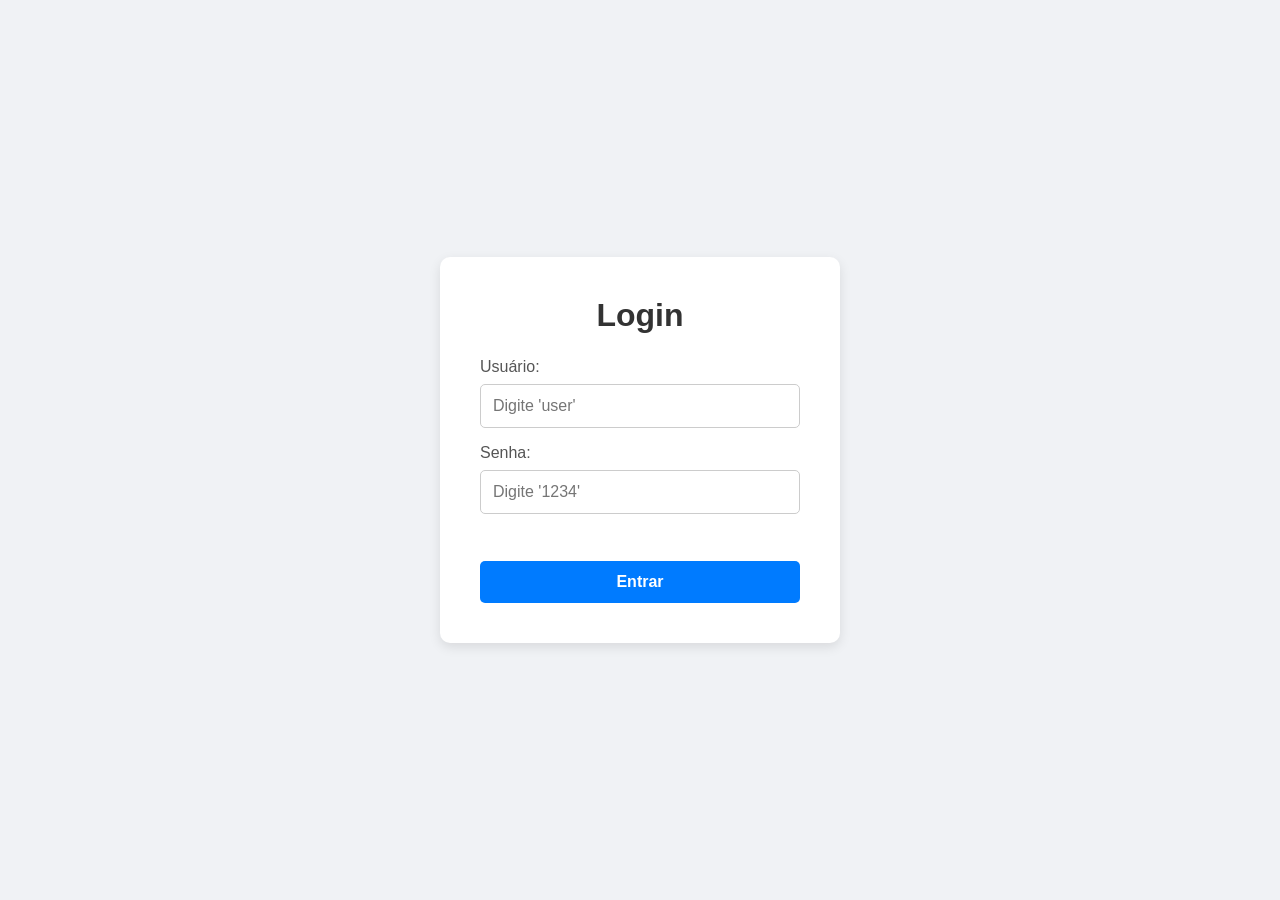
==== index.html @ c782eda2 "init" ====
<!DOCTYPE html>
<html lang="pt-br">
<head>
    <meta charset="UTF-8">
    <meta name="viewport" content="width=device-width, initial-scale=1.0">
    <title>Tela de Login</title>
    <link rel="stylesheet" href="css/style.css">
</head>
<body>

    <div class="login-container">
        <form id="login-form">
            <h1>Login</h1>
            
            <div class="form-group">
                <label for="username">Usuário:</label>
                <input type="text" id="username" name="username" placeholder="Digite 'user'" required>
            </div>
            
            <div class="form-group">
                <label for="password">Senha:</label>
                <input type="password" id="password" name="password" placeholder="Digite '1234'" required>
            </div>
            
            <p id="error-message" class="error-message"></p>

            <button type="submit" class="login-button">Entrar</button>
        </form>
    </div>

    <script src="js/login.js" defer></script>

</body>
</html>
---- css/style.css ----
/* Reset básico e estilo do body */
* {
    box-sizing: border-box;
    margin: 0;
    padding: 0;
}

body {
    font-family: Arial, sans-serif;
    background-color: #f0f2f5;
    display: flex;
    justify-content: center;
    align-items: center;
    height: 100vh;
}

/* Contêiner do formulário */
.login-container {
    background-color: #ffffff;
    padding: 2.5rem;
    border-radius: 10px;
    box-shadow: 0 4px 12px rgba(0, 0, 0, 0.1);
    width: 100%;
    max-width: 400px;
}

.login-container h1 {
    text-align: center;
    color: #333;
    margin-bottom: 1.5rem;
}

/* Grupos de formulário (label + input) */
.form-group {
    margin-bottom: 1rem;
}

.form-group label {
    display: block;
    margin-bottom: 0.5rem;
    color: #555;
}

.form-group input {
    width: 100%;
    padding: 0.75rem;
    border: 1px solid #ccc;
    border-radius: 5px;
    font-size: 1rem;
}

/* Botão */
.login-button {
    width: 100%;
    padding: 0.75rem;
    border: none;
    border-radius: 5px;
    background-color: #007bff;
    color: white;
    font-size: 1rem;
    font-weight: bold;
    cursor: pointer;
    transition: background-color 0.3s ease;
}

.login-button:hover {
    background-color: #0056b3;
}

/* Classe para a mensagem de erro */
.error-message {
    color: #d93025; /* Vermelho */
    font-size: 0.9rem;
    text-align: center;
    margin-bottom: 1rem;
    min-height: 1em; /* Garante que o layout não pule */
}

/* Estilo para a página de dashboard */
.dashboard-container {
    text-align: center;
}

.dashboard-container a {
    color: #007bff;
    text-decoration: none;
    font-weight: bold;
    margin-top: 1rem;
    display: inline-block;
}

.dashboard-container a:hover {
    text-decoration: underline;
}
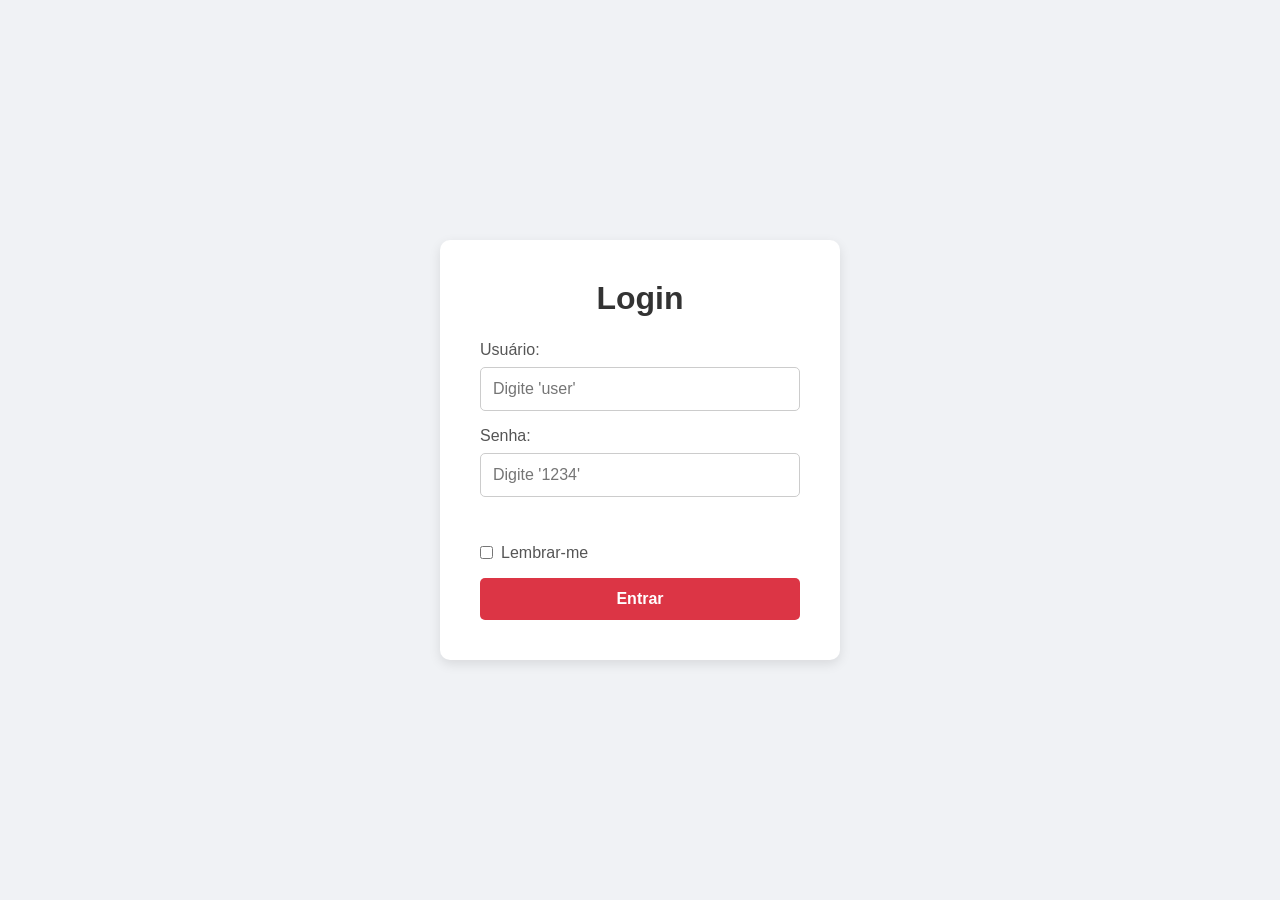
==== commit 77f258a1: "Refatoração automática: Adicionar um checkbox 'Lembrar-me' antes do botão" ====
--- a/index.html
+++ b/index.html
@@ -24,6 +24,11 @@
             
             <p id="error-message" class="error-message"></p>
 
+            <div class="remember-group">
+                <input type="checkbox" id="remember" name="remember">
+                <label for="remember">Lembrar-me</label>
+            </div>
+
             <button type="submit" class="login-button">Entrar</button>
         </form>
     </div>
--- a/css/style.css
+++ b/css/style.css
@@ -49,13 +49,28 @@
     font-size: 1rem;
 }
 
+/* Estilos para o checkbox 'Lembrar-me' */
+.remember-group {
+    display: flex;
+    align-items: center;
+    margin-bottom: 1rem;
+}
+
+.remember-group input {
+    margin-right: 0.5rem;
+}
+
+.remember-group label {
+    color: #555;
+}
+
 /* Botão */
 .login-button {
     width: 100%;
     padding: 0.75rem;
     border: none;
     border-radius: 5px;
-    background-color: #007bff;
+    background-color: #dc3545; /* vermelho */
     color: white;
     font-size: 1rem;
     font-weight: bold;
@@ -64,7 +79,7 @@
 }
 
 .login-button:hover {
-    background-color: #0056b3;
+    background-color: #c82333; /* vermelho - hover */
 }
 
 /* Classe para a mensagem de erro */
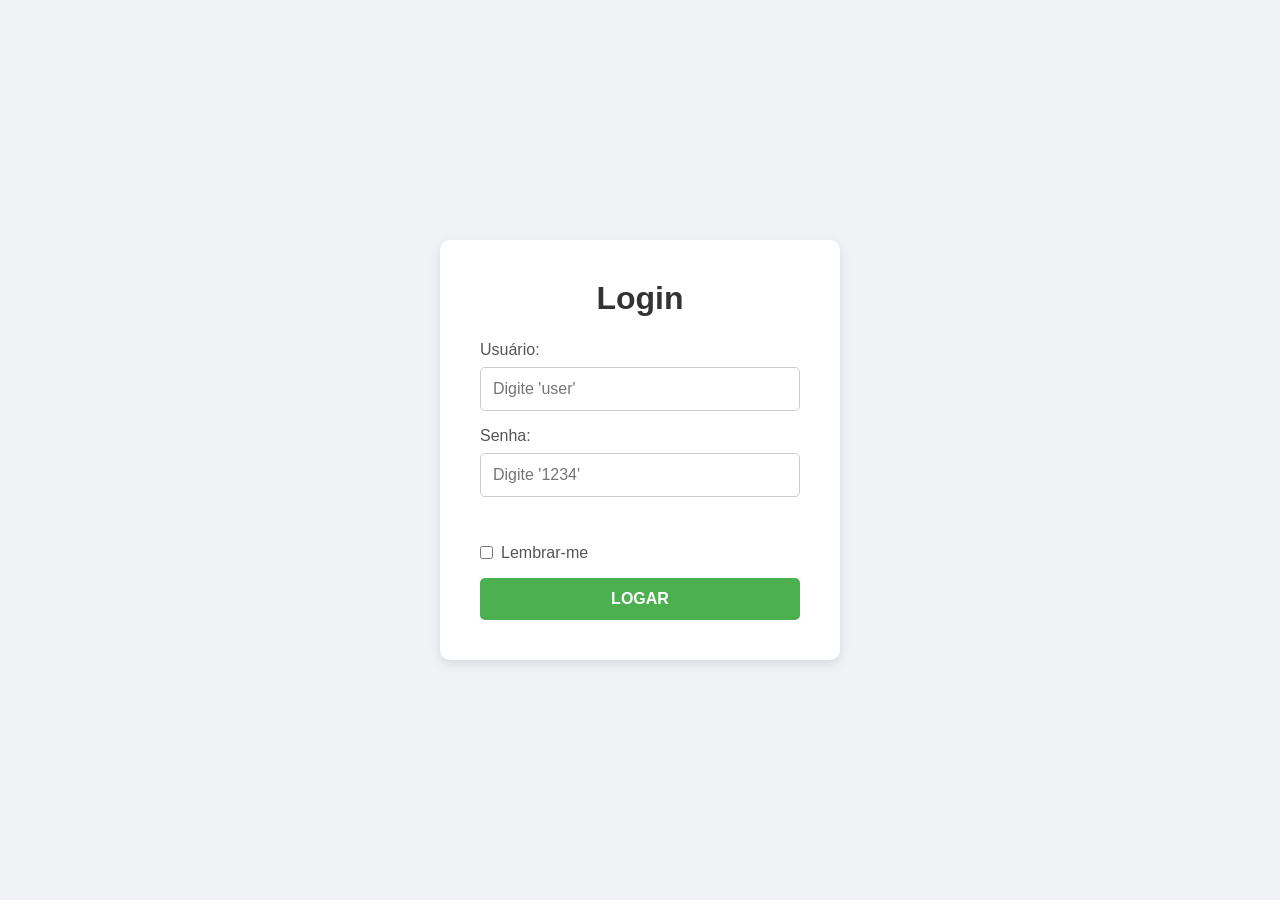
==== commit 1027659c: "Refatoração automática: Nome no btn de login. MUDAR O NOME DO BOTAM DE LOGIN PARA logar em maiusculo" ====
--- a/index.html
+++ b/index.html
@@ -29,7 +29,7 @@
                 <label for="remember">Lembrar-me</label>
             </div>
 
-            <button type="submit" class="login-button">Entrar</button>
+            <button type="submit" class="login-button">LOGAR</button>
         </form>
     </div>
 
--- a/css/style.css
+++ b/css/style.css
@@ -70,7 +70,7 @@
     padding: 0.75rem;
     border: none;
     border-radius: 5px;
-    background-color: #dc3545; /* vermelho */
+    background-color: #4CAF50; /* verde */
     color: white;
     font-size: 1rem;
     font-weight: bold;
@@ -79,7 +79,7 @@
 }
 
 .login-button:hover {
-    background-color: #c82333; /* vermelho - hover */
+    background-color: #45a049; /* verde - hover */
 }
 
 /* Classe para a mensagem de erro */
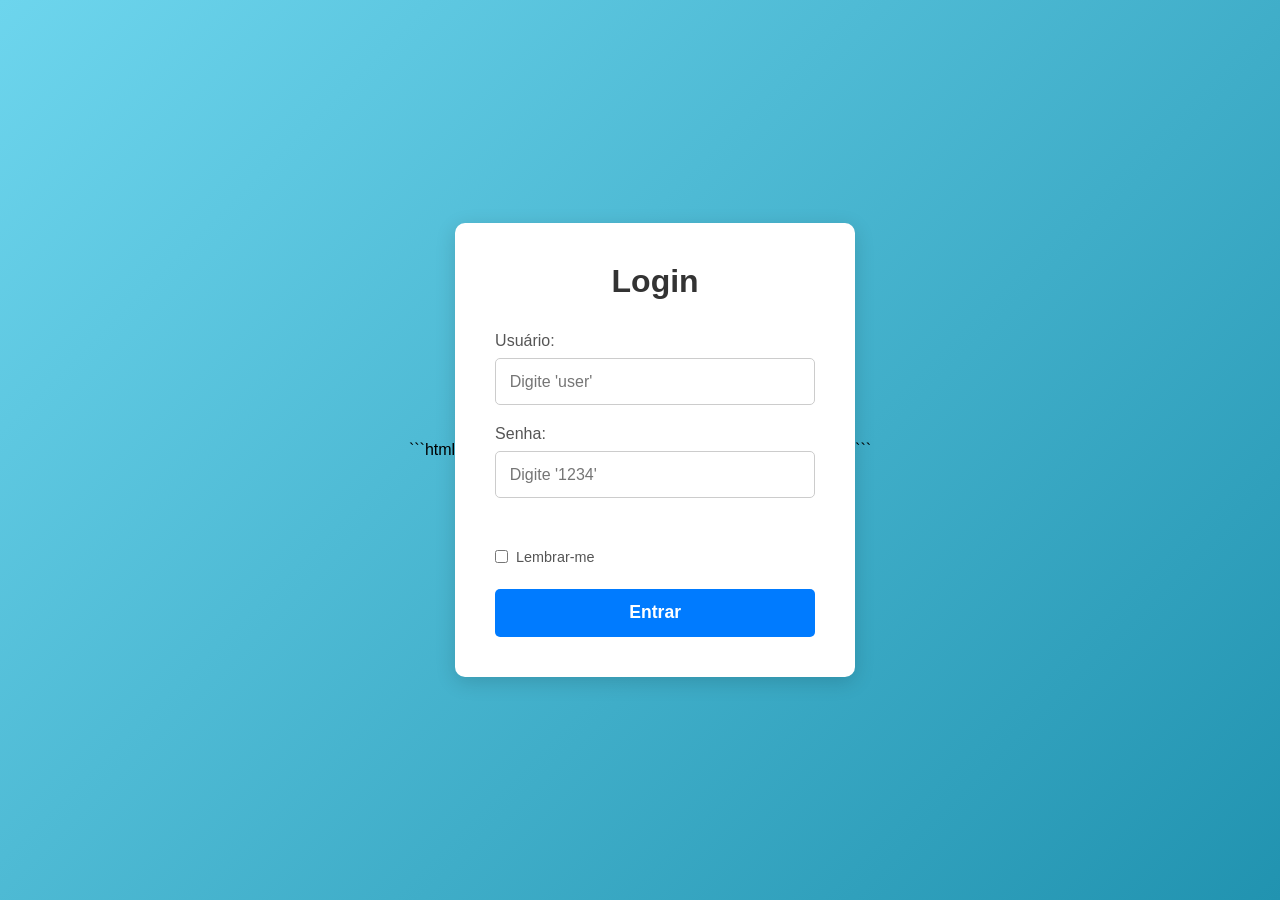
==== commit da75b007: "Refatoração automática: Nova opçao na tela de login. Opçao na tela de login de lembrar de mim. Quero" ====
--- a/index.html
+++ b/index.html
@@ -1,3 +1,4 @@
+```html
 <!DOCTYPE html>
 <html lang="pt-br">
 <head>
@@ -29,11 +30,12 @@
                 <label for="remember">Lembrar-me</label>
             </div>
 
-            <button type="submit" class="login-button">LOGAR</button>
+            <button type="submit" class="login-button">Entrar</button>
         </form>
     </div>
 
     <script src="js/login.js" defer></script>
 
 </body>
-</html>+</html>
+```
--- a/css/style.css
+++ b/css/style.css
@@ -6,54 +6,69 @@
 }
 
 body {
-    font-family: Arial, sans-serif;
-    background-color: #f0f2f5;
+    /* Fontes mais modernas e fundo gradiente suave */
+    font-family: -apple-system, BlinkMacSystemFont, "Segoe UI", Roboto, Helvetica, Arial, sans-serif;
+    background: linear-gradient(135deg, #6dd5ed, #2193b0);
     display: flex;
     justify-content: center;
     align-items: center;
     height: 100vh;
 }
 
-/* Contêiner do formulário */
+/* Contêiner do formulário com sombra mais suave e efeito sutil */
 .login-container {
     background-color: #ffffff;
     padding: 2.5rem;
     border-radius: 10px;
-    box-shadow: 0 4px 12px rgba(0, 0, 0, 0.1);
+    box-shadow: 0 5px 20px rgba(0, 0, 0, 0.15); /* Sombra mais pronunciada e suave */
     width: 100%;
     max-width: 400px;
+    transition: transform 0.3s ease-in-out;
+}
+
+.login-container:hover {
+    transform: translateY(-5px); /* Efeito sutil ao passar o mouse */
 }
 
 .login-container h1 {
     text-align: center;
     color: #333;
-    margin-bottom: 1.5rem;
+    margin-bottom: 2rem; /* Mais espaço abaixo do título */
+    font-weight: 600;
 }
 
 /* Grupos de formulário (label + input) */
 .form-group {
-    margin-bottom: 1rem;
+    margin-bottom: 1.25rem; /* Espaçamento ajustado */
 }
 
 .form-group label {
     display: block;
     margin-bottom: 0.5rem;
     color: #555;
+    font-weight: 500;
 }
 
 .form-group input {
     width: 100%;
-    padding: 0.75rem;
+    padding: 0.85rem; /* Padding mais confortável */
     border: 1px solid #ccc;
     border-radius: 5px;
     font-size: 1rem;
+    transition: border-color 0.3s ease, box-shadow 0.3s ease;
+}
+
+.form-group input:focus {
+    outline: none;
+    border-color: #2193b0; /* Cor de destaque no foco */
+    box-shadow: 0 0 8px rgba(33, 147, 176, 0.3); /* Efeito de brilho */
 }
 
 /* Estilos para o checkbox 'Lembrar-me' */
 .remember-group {
     display: flex;
     align-items: center;
-    margin-bottom: 1rem;
+    margin-bottom: 1.5rem; /* Mais espaço antes do botão */
 }
 
 .remember-group input {
@@ -62,36 +77,38 @@
 
 .remember-group label {
     color: #555;
+    font-size: 0.9rem;
 }
 
-/* Botão */
+/* Botão com cor primária e efeito de hover */
 .login-button {
     width: 100%;
-    padding: 0.75rem;
+    padding: 0.85rem;
     border: none;
     border-radius: 5px;
-    background-color: #4CAF50; /* verde */
+    background-color: #007BFF; /* Cor primária mais moderna */
     color: white;
-    font-size: 1rem;
+    font-size: 1.1rem; /* Fonte ligeiramente maior */
     font-weight: bold;
     cursor: pointer;
-    transition: background-color 0.3s ease;
+    transition: background-color 0.3s ease, transform 0.2s ease;
 }
 
 .login-button:hover {
-    background-color: #45a049; /* verde - hover */
+    background-color: #0056b3; /* Tom mais escuro no hover */
+    transform: translateY(-2px); /* Efeito de elevação */
 }
 
 /* Classe para a mensagem de erro */
 .error-message {
-    color: #d93025; /* Vermelho */
+    color: #d93025;
     font-size: 0.9rem;
     text-align: center;
     margin-bottom: 1rem;
     min-height: 1em; /* Garante que o layout não pule */
 }
 
-/* Estilo para a página de dashboard */
+/* Estilo para a página de dashboard (INTACTO) */
 .dashboard-container {
     text-align: center;
 }
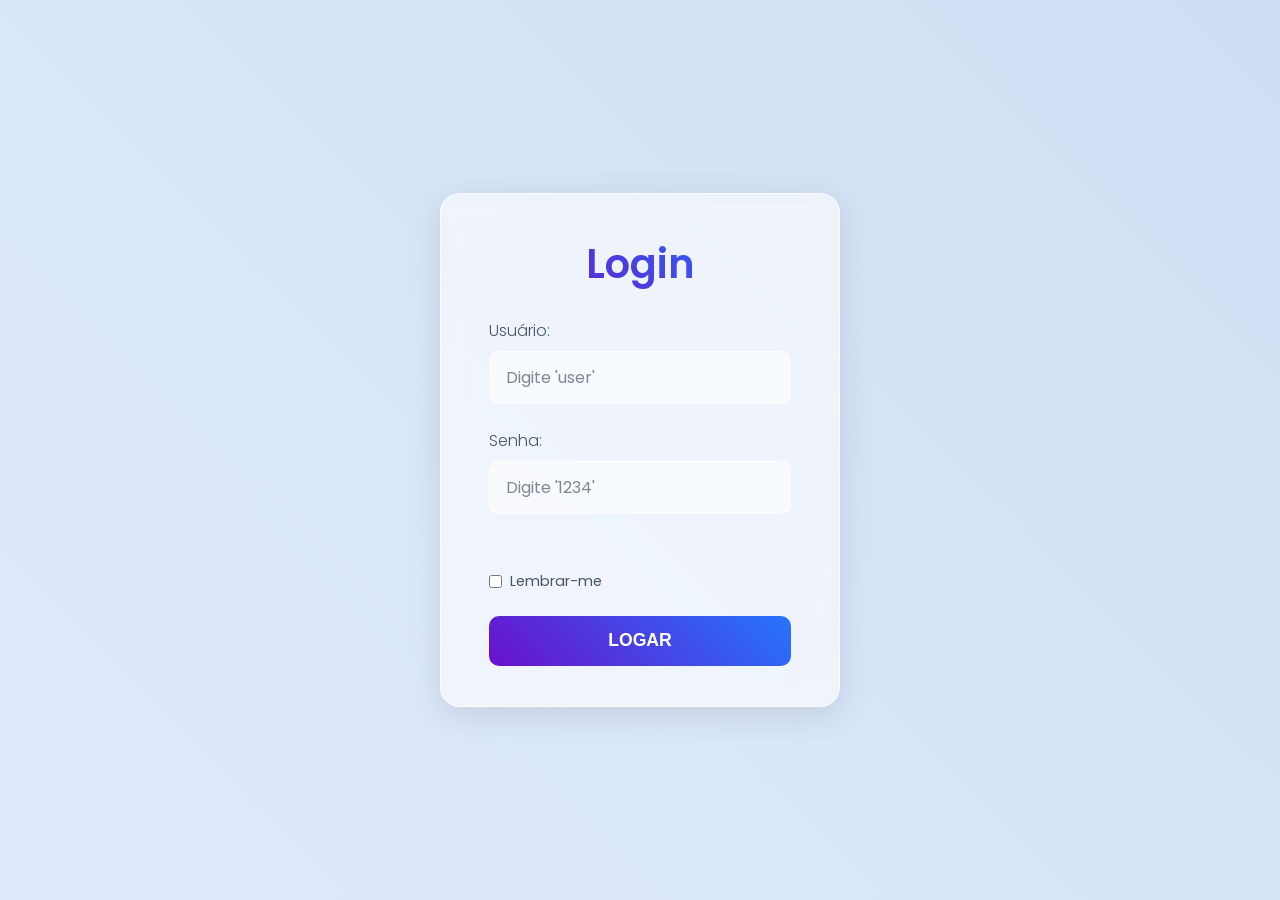
==== commit 5a097a3e: "Merge 1027659cd0822989b31d562267a9cde7c4f0615f into 6ded8faa96af986f7c8237ea8ed69c062e7dad4d" ====
--- a/index.html
+++ b/index.html
@@ -1,4 +1,3 @@
-```html
 <!DOCTYPE html>
 <html lang="pt-br">
 <head>
@@ -30,12 +29,11 @@
                 <label for="remember">Lembrar-me</label>
             </div>
 
-            <button type="submit" class="login-button">Entrar</button>
+            <button type="submit" class="login-button">LOGAR</button>
         </form>
     </div>
 
     <script src="js/login.js" defer></script>
 
 </body>
-</html>
-```+</html>
--- a/css/style.css
+++ b/css/style.css
@@ -1,124 +1,211 @@
-/* Reset básico e estilo do body */
+@import url('https://fonts.googleapis.com/css2?family=Poppins:wght@300;400;600&display=swap');
+
 * {
     box-sizing: border-box;
     margin: 0;
     padding: 0;
 }
 
+/* --- Futuristic Design Variables --- */
+
+/* Light Mode (Default) */
+:root {
+    --bg-gradient-start: #e0eafc;
+    --bg-gradient-end: #cfdef3;
+    --container-bg: rgba(255, 255, 255, 0.6);
+    --text-color: #1a202c;
+    --text-secondary-color: #4a5568;
+    --border-color: rgba(255, 255, 255, 0.8);
+    --input-bg: rgba(255, 255, 255, 0.5);
+    --input-border-focus: #6a11cb;
+    --accent-gradient: linear-gradient(45deg, #6a11cb, #2575fc);
+    --button-text-color: #ffffff;
+    --button-hover-shadow: 0 0 20px rgba(106, 17, 203, 0.5);
+    --link-color: #2575fc;
+    --error-color: #e53e3e;
+    --shadow-color: rgba(0, 0, 0, 0.1);
+    --theme-icon: '☀️';
+}
+
+/* Dark Mode */
+body.dark-mode {
+    --bg-gradient-start: #0f0c29;
+    --bg-gradient-end: #302b63;
+    --container-bg: rgba(20, 20, 40, 0.5);
+    --text-color: #e2e8f0;
+    --text-secondary-color: #a0aec0;
+    --border-color: rgba(255, 255, 255, 0.1);
+    --input-bg: rgba(0, 0, 0, 0.2);
+    --input-border-focus: #00f2fe;
+    --accent-gradient: linear-gradient(45deg, #fc00ff, #00dbde);
+    --button-text-color: #ffffff;
+    --button-hover-shadow: 0 0 20px rgba(0, 242, 254, 0.5);
+    --link-color: #00f2fe;
+    --error-color: #ff7f7f;
+    --shadow-color: rgba(0, 0, 0, 0.5);
+    --theme-icon: '🌙';
+}
+
 body {
-    /* Fontes mais modernas e fundo gradiente suave */
-    font-family: -apple-system, BlinkMacSystemFont, "Segoe UI", Roboto, Helvetica, Arial, sans-serif;
-    background: linear-gradient(135deg, #6dd5ed, #2193b0);
+    font-family: 'Poppins', sans-serif;
+    background: linear-gradient(45deg, var(--bg-gradient-start), var(--bg-gradient-end));
+    color: var(--text-color);
     display: flex;
     justify-content: center;
     align-items: center;
     height: 100vh;
-}
-
-/* Contêiner do formulário com sombra mais suave e efeito sutil */
+    transition: background 0.5s ease, color 0.5s ease;
+    overflow: hidden;
+}
+
+/* Botão de troca de tema */
+.theme-toggle-button {
+    position: fixed;
+    top: 20px;
+    right: 20px;
+    background-color: var(--container-bg);
+    color: var(--text-color);
+    border: 1px solid var(--border-color);
+    border-radius: 50%;
+    width: 45px;
+    height: 45px;
+    font-size: 1.5rem;
+    cursor: pointer;
+    display: flex;
+    justify-content: center;
+    align-items: center;
+    z-index: 1000;
+    backdrop-filter: blur(5px);
+    transition: all 0.3s ease;
+}
+
+.theme-toggle-button:hover {
+    transform: scale(1.1) rotate(15deg);
+    box-shadow: 0 0 15px var(--shadow-color);
+}
+
+.theme-toggle-button::before {
+    content: var(--theme-icon);
+}
+
+/* Contêiner do formulário - Efeito Glassmorphism */
 .login-container {
-    background-color: #ffffff;
-    padding: 2.5rem;
-    border-radius: 10px;
-    box-shadow: 0 5px 20px rgba(0, 0, 0, 0.15); /* Sombra mais pronunciada e suave */
+    background-color: var(--container-bg);
+    padding: 2.5rem 3rem;
+    border-radius: 20px;
+    box-shadow: 0 8px 32px 0 var(--shadow-color);
+    backdrop-filter: blur(10px);
+    -webkit-backdrop-filter: blur(10px);
+    border: 1px solid var(--border-color);
     width: 100%;
     max-width: 400px;
-    transition: transform 0.3s ease-in-out;
-}
-
-.login-container:hover {
-    transform: translateY(-5px); /* Efeito sutil ao passar o mouse */
+    text-align: center;
+    transition: all 0.3s ease;
 }
 
 .login-container h1 {
-    text-align: center;
-    color: #333;
-    margin-bottom: 2rem; /* Mais espaço abaixo do título */
     font-weight: 600;
-}
-
-/* Grupos de formulário (label + input) */
+    margin-bottom: 1.5rem;
+    font-size: 2.5rem;
+    background: var(--accent-gradient);
+    -webkit-background-clip: text;
+    -webkit-text-fill-color: transparent;
+}
+
 .form-group {
-    margin-bottom: 1.25rem; /* Espaçamento ajustado */
+    margin-bottom: 1.5rem;
+    text-align: left;
 }
 
 .form-group label {
     display: block;
     margin-bottom: 0.5rem;
-    color: #555;
-    font-weight: 500;
+    color: var(--text-secondary-color);
+    font-weight: 300;
 }
 
 .form-group input {
     width: 100%;
-    padding: 0.85rem; /* Padding mais confortável */
-    border: 1px solid #ccc;
-    border-radius: 5px;
+    padding: 0.8rem 1rem;
+    border-radius: 10px;
+    border: 1px solid var(--border-color);
+    background-color: var(--input-bg);
+    color: var(--text-color);
     font-size: 1rem;
-    transition: border-color 0.3s ease, box-shadow 0.3s ease;
+    font-family: 'Poppins', sans-serif;
+    transition: all 0.3s ease;
+}
+
+.form-group input::placeholder {
+    color: var(--text-secondary-color);
+    opacity: 0.7;
 }
 
 .form-group input:focus {
     outline: none;
-    border-color: #2193b0; /* Cor de destaque no foco */
-    box-shadow: 0 0 8px rgba(33, 147, 176, 0.3); /* Efeito de brilho */
-}
-
-/* Estilos para o checkbox 'Lembrar-me' */
+    border-color: var(--input-border-focus);
+    box-shadow: 0 0 10px rgba(106, 17, 203, 0.3);
+}
+
+.error-message {
+    color: var(--error-color);
+    min-height: 1.2em;
+    margin-bottom: 1rem;
+    font-size: 0.9rem;
+}
+
 .remember-group {
     display: flex;
     align-items: center;
-    margin-bottom: 1.5rem; /* Mais espaço antes do botão */
-}
-
-.remember-group input {
-    margin-right: 0.5rem;
+    justify-content: flex-start;
+    margin-bottom: 1.5rem;
+    gap: 0.5rem;
 }
 
 .remember-group label {
-    color: #555;
+    color: var(--text-secondary-color);
     font-size: 0.9rem;
-}
-
-/* Botão com cor primária e efeito de hover */
+    cursor: pointer;
+}
+
+.remember-group input[type="checkbox"] {
+    accent-color: var(--input-border-focus);
+}
+
 .login-button {
     width: 100%;
-    padding: 0.85rem;
+    padding: 0.9rem;
     border: none;
-    border-radius: 5px;
-    background-color: #007BFF; /* Cor primária mais moderna */
-    color: white;
-    font-size: 1.1rem; /* Fonte ligeiramente maior */
-    font-weight: bold;
+    border-radius: 10px;
+    background: var(--accent-gradient);
+    color: var(--button-text-color);
+    font-size: 1.1rem;
+    font-weight: 600;
     cursor: pointer;
-    transition: background-color 0.3s ease, transform 0.2s ease;
+    transition: all 0.3s ease;
 }
 
 .login-button:hover {
-    background-color: #0056b3; /* Tom mais escuro no hover */
-    transform: translateY(-2px); /* Efeito de elevação */
-}
-
-/* Classe para a mensagem de erro */
-.error-message {
-    color: #d93025;
-    font-size: 0.9rem;
-    text-align: center;
-    margin-bottom: 1rem;
-    min-height: 1em; /* Garante que o layout não pule */
-}
-
-/* Estilo para a página de dashboard (INTACTO) */
+    transform: translateY(-3px);
+    box-shadow: var(--button-hover-shadow);
+}
+
+/* Estilos para a página de Dashboard */
 .dashboard-container {
     text-align: center;
 }
 
+.dashboard-container p {
+    margin-bottom: 2rem;
+    font-size: 1.1rem;
+    color: var(--text-secondary-color);
+}
+
 .dashboard-container a {
-    color: #007bff;
+    color: var(--link-color);
     text-decoration: none;
-    font-weight: bold;
-    margin-top: 1rem;
-    display: inline-block;
+    font-weight: 600;
+    transition: color 0.3s ease;
 }
 
 .dashboard-container a:hover {
